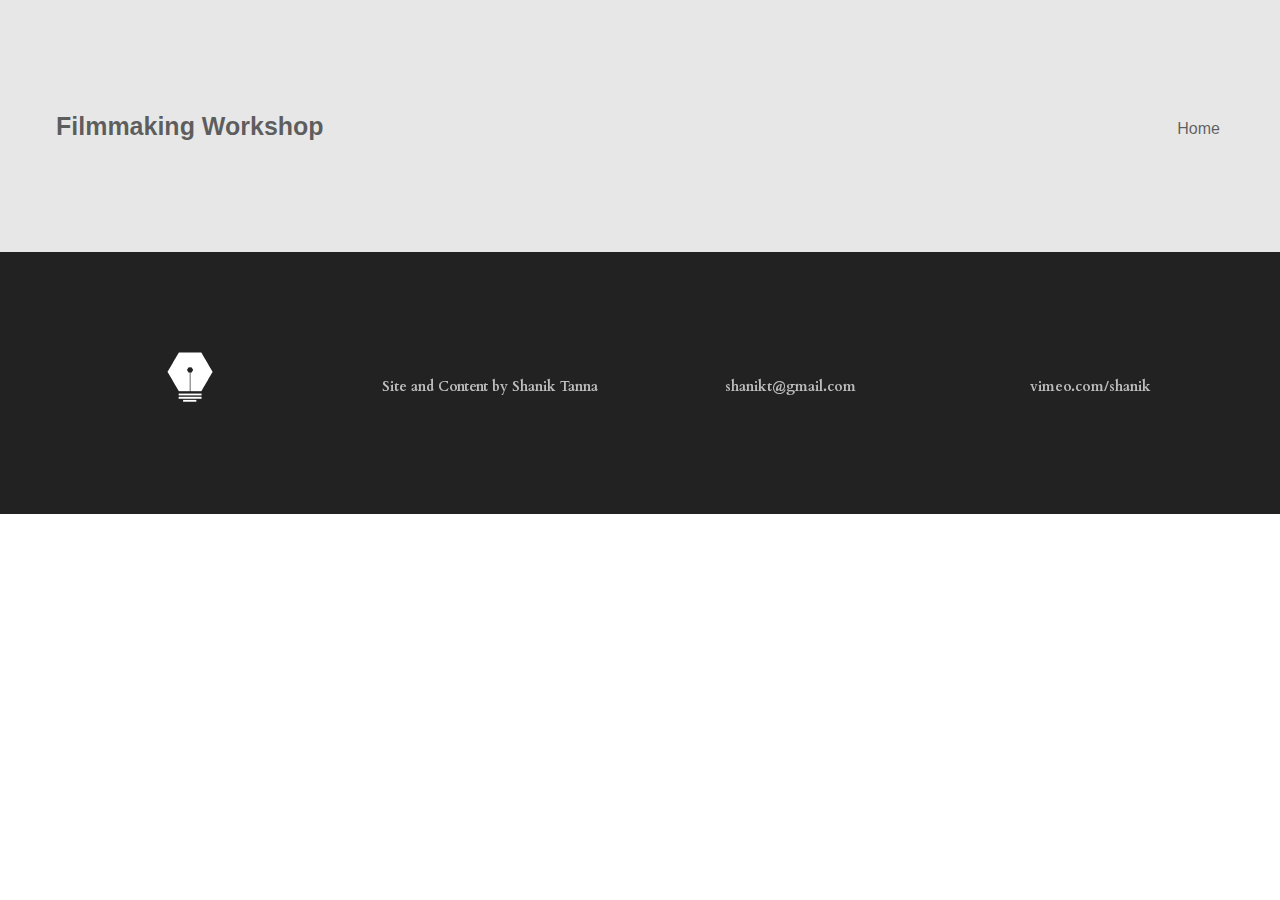
==== contact.html @ 6ecca3a4 "updatestages" ====
<!doctype html>
<html>
<head>
    <meta charset="utf-8">
    <meta name="keywords" content="">
    <meta name="description" content="">
    <meta name="viewport" content="width=device-width, initial-scale=1, user-scalable=0">
    <link rel="shortcut icon" type="image/png" href="favicon.png" />
    
	<link rel="stylesheet" type="text/css" href="./css/bootstrap.min.css">
	<link rel="stylesheet" type="text/css" href="style.css">
	<link rel="stylesheet" href="./css/animate.min.css" /><link rel='stylesheet' href='./css/font-awesome.min.css'/><link href='http://fonts.googleapis.com/css?family=Karla:400,700&subset=latin,latin-ext' rel='stylesheet' type='text/css'>
<link href='http://fonts.googleapis.com/css?family=Cardo&subset=latin,latin-ext' rel='stylesheet' type='text/css'>
    
	<script src="./js/jquery-2.1.0.min.js"></script>
	<script src="./js/bootstrap.min.js"></script>
	<script src="./js/blocs.min.js"></script>
    <title>Contact</title>

</head>
<body>
<!-- Main container -->
<div class="page-container">
    <!-- bloc-0 --><div class="bloc bgc-platinum l-bloc" id="bloc-0">
	<div class="container bloc-lg">
		<nav class="navbar row">
			<div class="navbar-header">
				<a class="navbar-brand pull-left" href="index.html">Filmmaking Workshop</a>
				<button id="nav-toggle" type="button" class="ui-navbar-toggle navbar-toggle" data-toggle="collapse" data-target=".navbar-1">
					<span class="sr-only">Toggle navigation</span><span class="icon-bar"></span><span class="icon-bar"></span><span class="icon-bar"></span>
				</button>
			</div>
			<div class="collapse navbar-collapse navbar-1">
				<ul class="site-navigation nav navbar-nav">
					<li>
						<a href="index.html">Home</a>
					</li>
				</ul>
			</div>
		</nav>
	</div>
</div><!-- bloc-0 END --><!-- ScrollToTop Button --><a class="bloc-button btn btn-d scrollToTop" onclick="scrollToTarget('1')"><span class="fa fa-chevron-up"></span></a><!-- ScrollToTop Button END--><!-- Footer - bloc-21 --><div class="bloc bgc-dark-jungle-green d-bloc" id="bloc-21">
	<div class="container bloc-lg">
		<div class="row">
			<div class="col-sm-3">
				<img src="img/sandwhite.png" class="center-block mg-sm vanishIn hideMe" width="50" height="50" />
			</div>
			<div class="col-sm-3">
				<h3 class="mg-md foottext  text-center vanishIn hideMe">
					Site and Content by Shanik Tanna
				</h3>
			</div>
			<div class="col-sm-3">
				<h3 class="mg-md foottext  text-center puffIn hideMe">
					shanikt@gmail.com
				</h3>
			</div>
			<div class="col-sm-3">
				<h3 class="mg-md foottext  text-center vanishIn hideMe">
					vimeo.com/shanik
				</h3>
			</div>
		</div>
	</div>
</div><!-- Footer - bloc-21 END -->
</div>
<!-- Main container END -->
    

</body>
    
<!-- Google Analytics -->
 
<!-- Google Analytics END -->

</html>
---- style.css ----
/*-----------------------------------------------------------------------------------
	    My Site
        Built with Blocs
-----------------------------------------------------------------------------------*/

body{
	margin:0;
	padding:0;
    background:#FFF;
    overflow-x:hidden;
    -webkit-font-smoothing: antialiased;
    -moz-osx-font-smoothing: grayscale;
}
a:hover{text-decoration: none; cursor:pointer;}

a,button{outline: none!important;} /* Prevent ugly blue glow on chrome and safari */

/* = Blocs
-------------------------------------------------------------- */

.bloc{
	width:100%;
	clear:both;
	background: 50% 50% no-repeat;
	padding:0 50px;
	-webkit-background-size: cover;
	-moz-background-size: cover;
	-o-background-size: cover;
	background-size: cover;
	position:relative;
}
.bloc .container{
	padding-left:0;
	padding-right:0;
}


/* Sizes */

.bloc-lg{
	padding:100px 50px;
}


/* Dark theme */

.d-bloc{
	color:rgba(255,255,255,.7)}.d-bloc .ico,.d-bloc button:hover{
	color:rgba(255,255,255,.9)}.d-bloc icon{
	border-color:rgba(255,255,255,.9)}.d-bloc .divider-h span{
	border-color:rgba(255,255,255,.2)}.d-bloc .a-btn,.d-bloc .navbar a,.d-bloc .navbar-brand{
	color:rgba(255,255,255,.6)},.d-bloc .a-btn:hover,.d-bloc .navbar a:hover,.d-bloc .navbar-brand:hover{
	color:rgba(255,255,255,1)}.d-bloc .navbar-toggle .icon-bar{
	background:rgba(255,255,255,1)}.d-bloc .btn-wire,.d-bloc .btn-wire:hover{
	color:rgba(255,255,255,1);
	border-color:rgba(255,255,255,1)}.d-bloc .panel{
	color:rgba(0,0,0,.5);
}
.d-bloc .panel button:hover{
	color:rgba(0,0,0,.7);
}
..d-bloc .panel icon{
	border-color:rgba(0,0,0,.7);
}
.d-bloc .panel .divider-h span{
	border-color:rgba(0,0,0,.1);
}
.d-bloc .panel a{
	color:rgba(0,0,0,.6);
}
.d-bloc .panel a:hover{
	color:rgba(0,0,0,1);
}
.d-bloc .panel .btn-wire, .d-bloc .panel .btn-wire:hover{
	color:rgba(0,0,0,.7);
	border-color:rgba(0,0,0,.3);
}


/* Light theme */

.d-bloc .panel,.l-bloc{
	color:rgba(0,0,0,.5)}.d-bloc .panel button:hover,.l-bloc button:hover{
	color:rgba(0,0,0,.7)}.d-bloc .panel icon,.l-bloc icon{
	border-color:rgba(0,0,0,.7)}.d-bloc .panel .divider-h span,.l-bloc .divider-h span{
	border-color:rgba(0,0,0,.1)}.d-bloc .panel .a-btn,.l-bloc .a-btn,.l-bloc .navbar a,.l-bloc .navbar-brand{
	color:rgba(0,0,0,.6)},.d-bloc .panel .a-btn:hover,.l-bloc .a-btn:hover,.l-bloc .navbar a:hover,.l-bloc .navbar-brand:hover{
	color:rgba(0,0,0,1)}.l-bloc .navbar-toggle .icon-bar{
	color:rgba(0,0,0,.6)}.d-bloc .panel .btn-wire,.d-bloc .panel .btn-wire:hover,.l-bloc .btn-wire,.l-bloc .btn-wire:hover{
	color:rgba(0,0,0,.7);
	border-color:rgba(0,0,0,.3)}
/* Bloc text custom styling */

#bloc-1 h2{
	font-family: Karla;
	font-weight: 700;
}
#bloc-1 p{
	font-weight: 400;
	font-family: Cardo;
}
#bloc-2 h2{
	font-family: Karla;
	font-weight: 700;
}
#bloc-2 p{
	font-weight: 400;
	font-family: Cardo;
}
#bloc-5 h2{
	font-family: Karla;
	font-weight: 700;
}
#bloc-5 p{
	font-weight: 400;
	font-family: Cardo;
}
#bloc-6 h3{
	font-family: Karla;
	font-weight: 700;
}
#bloc-6 p{
	font-weight: 400;
	font-family: Cardo;
}
#bloc-7 p{
	font-weight: 400;
	font-family: Cardo;
}
#bloc-8 p{
	font-family: Cardo;
}
#bloc-8 p{
	font-weight: 400;
	font-family: Cardo;
}
#bloc-9 p{
	font-family: Cardo;
}
#bloc-10 p{
	font-family: Cardo;
}
#bloc-11 p{
	font-family: Cardo;
}
#bloc-12 p{
	font-family: Cardo;
}
#bloc-13 h2{
	font-family: Karla;
	font-weight: 700;
}
#bloc-13 p{
	font-family: Cardo;
}
#bloc-14 h3{
	font-family: Karla;
	font-weight: 700;
}
#bloc-14 p{
	font-family: Cardo;
}
#bloc-15 p{
	font-family: Cardo;
}
#bloc-16 p{
	font-family: Cardo;
}
#bloc-17 h2{
	font-family: Karla;
	font-weight: 700;
}
#bloc-17 p{
	font-family: Cardo;
}
#bloc-18 h3{
	font-family: Karla;
	font-weight: 700;
}
#bloc-18 p{
	font-family: Cardo;
}
#bloc-19 h3{
	font-family: Karla;
	font-weight: 700;
}
#bloc-19 p{
	font-family: Cardo;
}
#bloc-20 h3{
	font-family: Karla;
	font-weight: 700;
}
#bloc-20 p{
	font-family: Cardo;
}
#bloc-21 h3{
	font-family: Cardo;
}

/* = NavBar
-------------------------------------------------------------- */

.navbar{
	margin-bottom: 0;
	z-index:1;
}
.navbar-brand{
	height:auto;
	padding:15px 15px;
	font-size:25px!important;
	font-weight:normal;
	font-weight:600;
}
.navbar-brand img{
	max-height: 200px;
	margin: 0 5px 0 0;
	display:inline;
}
.navbar-brand{
	padding: 15px 15px;
}
.navbar .nav{
	padding-top: 2px;
	margin-right: -16px;
	float:right;
	z-index:1;
}
.nav > li{
	float:left;
	margin-top:4px;
	font-size:16px;
}
.navbar-nav .open .dropdown-menu > li > a{
	text-align: inherit;
}
.nav > li a:hover, .nav > li a:focus{
	background:transparent;
}
.navbar-toggle{
	margin: 10px 10px 0 0;
	border: 0px;
}
.navbar-toggle:hover{
	background:transparent!important;
}
.navbar-toggle .icon-bar{
	background-color: rgba(0,0,0,.5);
	width: 26px;
}
 /* Inverted navbar */

.nav-invert .navbar .nav{
	float:left;
}
.nav-invert .navbar-header, .nav-invert .navbar-brand{
	float:right;
}
@media (min-width: 768px){
	.site-navigation{
		position:absolute;
		top:50%;
		right:20px;
		transform:translate(0, -50%);
		-webkit-transform:translateY(-50%);
	}
	.nav-invert .site-navigation{
		left:20px;
		right:0;
	}
	.nav-center{
		text-align:center;
	}
	.nav-center .navbar-header{
		width:100%;
	}
	.nav-center .navbar-header, .nav-center .navbar-brand, .nav-center .nav > li{
		float: none;
		display:inline-block;
	}
	.nav-center .site-navigation{
		position:relative;
		width:100%;
		margin-top:20px;
	}
}
.nav > li > .dropdown a{
	background: none!important;
	display: block;
	padding: 14px 15px;
}

nav .caret{
	margin: 0 5px;
}
/* Dropdown Menus SubMenu */
	.dropdown-menu .dropdown-menu{
	top:-8px;
	left:100%;
}
.dropdown-menu .dropmenu-flow-right{
	top:100%;
	left:0;
	margin-left: -1px;
	border-top-left-radius: 0;
	border-top-right-radius: 0;
}
.dropdown-menu .dropdown span{
	border: 4px solid black;
	border-top-color:transparent;
	border-right-color:transparent;
	border-bottom-color:transparent;
	margin: 6px -5px 0 0!important;
	float: right;
}

/* = Bric adjustment margins
-------------------------------------------------------------- */

.mg-sm{
	margin-top:10px;
	margin-bottom:5px;
}
.mg-md{
	margin-top:10px;
	margin-bottom:20px;
}
img.mg-sm,img.mg-md,img.mg-lg{
	margin-top: 0;
}
img.mg-sm{
	margin-bottom:10px;
}
img.mg-md{
	margin-bottom:30px;
}
img.mg-lg{
	margin-bottom:50px;
}

/* = Buttons
-------------------------------------------------------------- */

.btn{
	margin: 0 5px 5px 0;
}
.btn.pull-right{
	margin: 0 0 5px 5px;
}
.btn-d,.btn-d:hover,.btn-d:focus{
	color:#FFF;
	background:rgba(0,0,0,.3);
}

/* Prevent ugly blue glow on chrome and safari */
button{
	outline: none!important;
}

.btn .caret{
	margin:0 0 0 5px}.dropdown a .caret{
	margin:0 0 0 5px}.btn-dropdown .dropdown-menu .dropdown{
	padding: 3px 20px;
}





.panel-sq, .panel-sq .panel-heading, .panel-sq .panel-footer{
	border-radius:0;
}
.panel-rd{
	border-radius:30px;
}
.panel-rd .panel-heading{
	border-radius:29px 29px 0 0;
}
.panel-rd .panel-footer{
	border-radius:0 0 29px 29px;
}

/* = Dividers
-------------------------------------------------------------- */
.divider-h{
	padding:20px 0;
}
.divider-h span{
	display: block;
	border-top:1px solid transparent;
}
.divider-half{
	width: 50%;
	margin: 0 auto;
}
.dropdown-menu .divider-h,.dropdown-menu .divider-half{
	padding:0;
}


/* iFrame */

iframe{
	border:0;
}


/* ScrollToTop button */

.scrollToTop{
	width:40px;
	height:40px;
	position:fixed;
	bottom:20px;
	right:20px;
	opacity: 0;
	z-index: 500;
	transition: all .3s ease-in-out;
}
.scrollToTop span{
	margin-top: 6px;
}
.showScrollTop{
	font-size: 14px;
	opacity: 1;
}

/* = Custom Styling
-------------------------------------------------------------- */

h1,h2,h3,h4,h5,h6,p,label,.btn,a{
	font-family:"Helvetica";
}
.container{
	max-width:1170px;
}
.heading2{
	margin-bottom:50%;
	margin-top:50%;
	float:none;
}
.imagemain{
	margin-top:50%;
	margin-bottom:50%;
}
.d{
}
.lake-hero-text-s{
	font-size:60px;
}
.lake-hero-text-sub-s{
	font-size:34px;
}
.blocs-hero-btn-dwn{
	background-color:rgba(0,0,0,0.0);
}
.mainrowbord{
	border-style:solid;
	border-width:0px 0px 1px 0px;
	padding-bottom:75px;
	border-color:rgba(255,255,255,0.3);
}
.imagetest{
	display:block;
	float:none;
	overflow:hidden;
}
.image1{
	width:75%;
	height:75%;
}
.mainrow{
	margin-right:15%;
	margin-left:15%;
}
.hover{
	display:block;
	float:none;
	overflow:visible;
}
.hover:hover{
}
.hover:active{
}
.squeeze{
	margin:2% 2% 2% 2%;
}
.squeeze-right{
}
.head{
	font-size:16px;
}
.divider{
	color:rgba(0,0,0,0.0);
}
.squeezee{
}
.header{
	font-family:"Karla";
	font-weight:700;
	font-size:18px;
	text-transform:uppercase;
}
.headermenu{
	font-size:14px;
	text-transform:uppercase;
	font-family:"Karla";
	font-weight:700;
}
.tagline{
	font-family:"Cardo";
	text-transform:uppercase;
	text-align:left;
	font-size:12px;
	font-weight:normal;
}
.p{
}
.paragraphy{
}
.titlething{
	font-family:"Karla";
	font-weight:700;
	text-transform:uppercase;
}
.menu{
	font-family:"Karla";
	font-weight:400;
	text-transform:none;
	font-size:12px;
}
.headerdiv{
	padding-top:10%;
}
.rowspace{
	padding-bottom:15%;
}
.pre{
	color:rgba(0,0,0,0.0);
}
.space{
	padding-bottom:10%;
}
.paragraph{
	font-size:16px;
	line-height:32px;
}
.small{
	padding:5% 5% 5% 5%;
}
.bigheader{
	font-family:"Karla";
	font-weight:700;
	text-transform:uppercase;
	font-size:26px;
	line-height:15px;
}
.title{
}
.picspace{
	padding-bottom:5%;
}
.foottext{
	font-size:14px;
	text-transform:none;
	font-weight:bold;
	margin-top:10%;
}
.stagesblock{
	display:block;
}
.stages{
	margin-top:-150px;
}

/* = Colour
-------------------------------------------------------------- */

/* Background colour styles */

.bgc-platinum{
	background-color:#E7E7E7;
}
.bgc-platinum-2{
	background-color:#E6E7E6;
}
.bgc-aurometalsaurus{
	background-color:#628687;
}
.bgc-dark-chestnut{
	background-color:#A46255;
}
.bgc-ucla-blue{
	background-color:#577A91;
}
.bgc-café-au-lait{
	background-color:#B9795A;
}
.bgc-dark-jungle-green{
	background-color:#222222;
}

/* Bloc image backgrounds */

.bg-tile-d-bg{
	background-image:url("img/tile-d-bg.png");
}



/* = Mobile adjustments 
-------------------------------------------------------------- */
@media (max-width: 1024px)
{
    .bloc{
        padding-left: 20px; 
        padding-right: 20px;  
    }
}
@media (max-width: 768px)
{
    .container{width:100%;}
    .b-parallax{background-attachment:scroll;}
    .page-container, #hero-bloc{overflow-x: hidden;position: relative;} /* Prevent unwanted side scroll on mobile */  
}
@media (max-width: 767px)
{
    .page-container{
        overflow-x: hidden;
        position:relative;
    }
    h1,h2,h3,h4,h5,h6,p{
        padding-left:10px!important; 
        padding-right:10px!important; 
    }
    #hero-bloc h1{
        font-size:40px;
    }
    #hero-bloc h2{
        font-size:34px;
    }
    #hero-bloc h3{
        font-size:25px;
    }
    .bloc{
        padding-left: 0; 
        padding-right: 0;  
        -webkit-background-size: auto 200%;
        -moz-background-size: auto 200%;
        -o-background-size: auto 200%;
        background-size: auto 200%;
    }
    .b-parallax{
        background-attachment:scroll;
    }
    .navbar .nav{
        padding-top: 0;
        border-top:1px solid rgba(0,0,0,.2);
        float:none!important;
    }
    .navbar.row{
        margin-left: 0;
        margin-right: 0;
    }
    .site-navigation{
	   position:inherit;
	   transform:none;
	   -webkit-transform:none;
	   -ms-transform:none;
    }  
    .nav > li{
        margin-top: 0;
        border-bottom:1px solid rgba(0,0,0,.1);
        background:rgba(0,0,0,.05);
        text-align: left;
        padding-left:15px;
        width:100%;
    }
    .nav > li:hover{
        background:rgba(0,0,0,.08);
    }
    .dropdown .dropdown a .caret{   
        float: none;
        margin: 5px 0 0 10px!important;
        border: 4px solid black;
        border-bottom-color: transparent;
        border-right-color: transparent;
        border-left-color: transparent;
    }
    
    #hero-bloc .navbar .nav{
        background:rgba(0,0,0,.8);
    }
    #hero-bloc .navbar .nav a{
        color:rgba(255,255,255,.6);
    }
    .hero{
        padding:50px 0;
    }
    .hero-nav{
        left:-1px;
        right:-1px;
    }
    .navbar-collapse{
        padding:0;
        overflow-x: hidden;
        -webkit-box-shadow: none;
        box-shadow: none;
    }
    .navbar-brand img{
        max-height: 40px;
        width:auto;
        margin: -10px 10px 0 0;    
    }
    .nav-invert .navbar-header{
        float: none;
        width:100%;
    }
    .nav-invert .navbar-toggle{
        float:left; 
    }
    .btn.pull-left, .btn.pull-right{
       float:none!important; 
    }
    .bloc-group .bloc{
         display:block;
         width:100%;
     }
    .bloc-tile-2 .container, .bloc-tile-3 .container, .bloc-tile-4 .container{
	   padding-left: 10px;
	   padding-right: 10px;
    }
    .bloc-xxl,.bloc-xl,.bloc-lg{
        padding: 40px 0;
    }
    .bloc-sm,.bloc-md{
        padding-left: 0; 
        padding-right: 0;
    }
    .a-block{
        padding:0 10px;
    }
    .btn-dwn{
       display:none; 
    }
    .voffset{
        margin-top:5px;
    }
    .voffset-md{
        margin-top:20px;
    }
    .voffset-lg{
        margin-top:30px;
    }
    form{
        padding:5px;
    }
    .close-lightbox{
        display:inline-block;
    }
    .col-xs-2, .col-sm-2, .col-md-2, .col-lg-2, .col-xs-3, .col-sm-3, .col-md-3, .col-lg-3, .col-xs-4, .col-sm-4, .col-md-4, .col-lg-4, .col-xs-5, .col-sm-5, .col-md-5, .col-lg-5, .col-xs-6, .col-sm-6, .col-md-6, .col-lg-6, .col-xs-7, .col-sm-7, .col-md-7, .col-lg-7, .col-xs-8, .col-sm-8, .col-md-8, .col-lg-8, .col-xs-9, .col-sm-9, .col-md-9, .col-lg-9, .col-xs-10, .col-sm-10, .col-md-10, .col-lg-10, .col-xs-11, .col-sm-11, .col-md-11, .col-lg-11, .col-xs-12, .col-sm-12, .col-md-12, .col-lg-12 {
        margin-top: 30px;
        margin-bottom: 30px;
    }
    .video-bg-contianer{
        display:none;
    }
    .blocsapp-device-iphone5{
	   background-size: 216px 425px;
	   padding-top:60px;
	   width:216px;
	   height:425px;
    }
    .blocsapp-device-iphone5 img{
	   width: 180px;
	   height: 320px;
    }
}
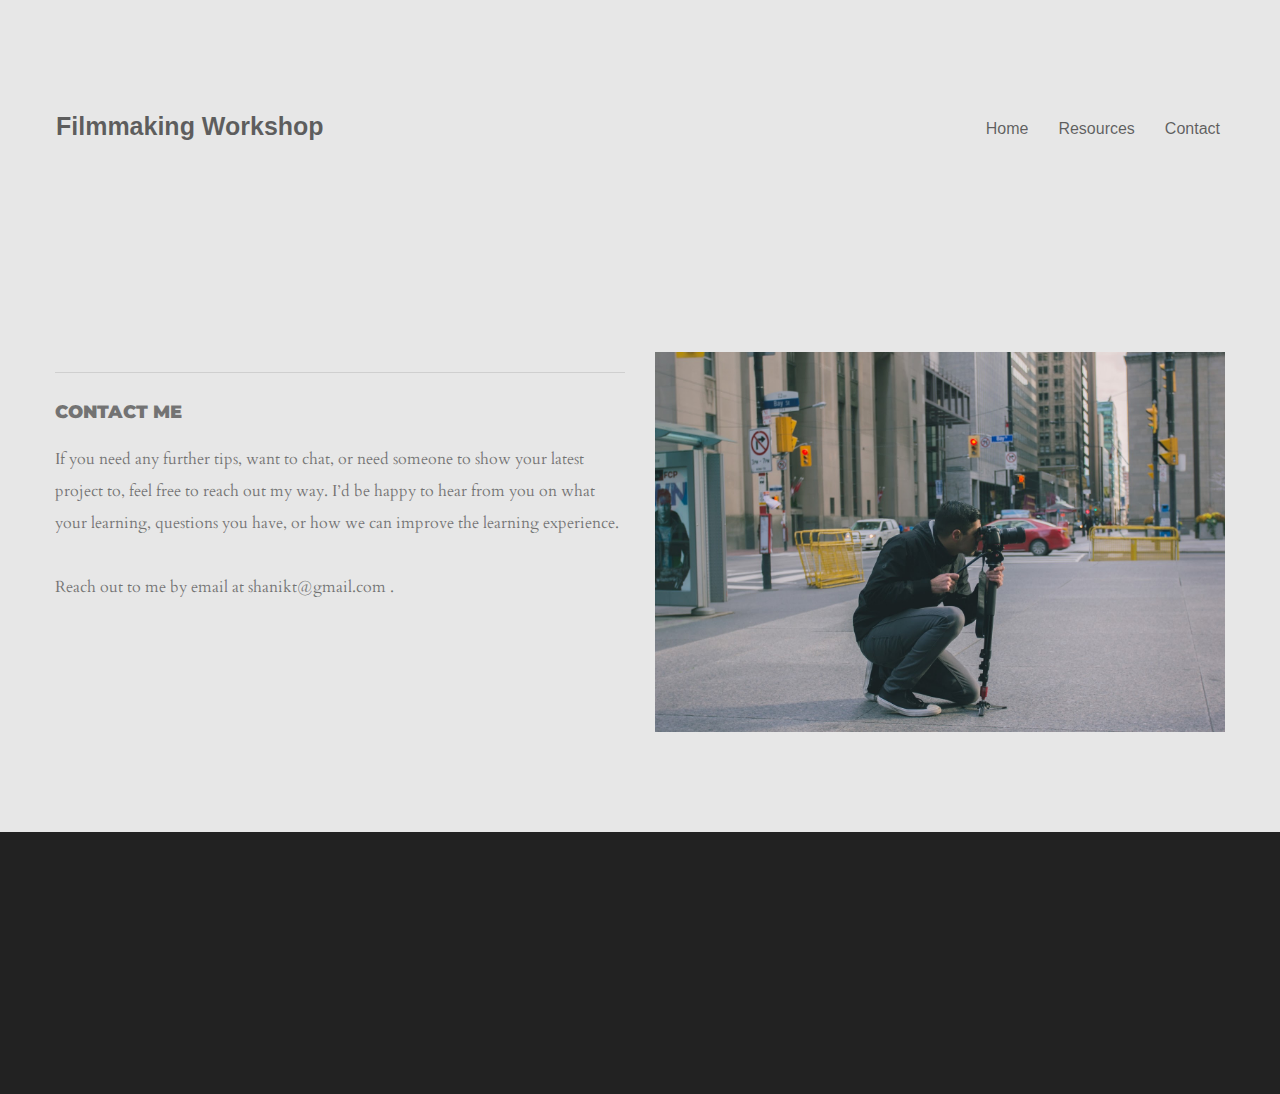
==== commit 4c1a804c: "Updated Site" ====
--- a/contact.html
+++ b/contact.html
@@ -11,6 +11,7 @@
 	<link rel="stylesheet" type="text/css" href="style.css">
 	<link rel="stylesheet" href="./css/animate.min.css" /><link rel='stylesheet' href='./css/font-awesome.min.css'/><link href='http://fonts.googleapis.com/css?family=Karla:400,700&subset=latin,latin-ext' rel='stylesheet' type='text/css'>
 <link href='http://fonts.googleapis.com/css?family=Cardo&subset=latin,latin-ext' rel='stylesheet' type='text/css'>
+<link href='http://fonts.googleapis.com/css?family=Montserrat&subset=latin,latin-ext' rel='stylesheet' type='text/css'>
     
 	<script src="./js/jquery-2.1.0.min.js"></script>
 	<script src="./js/bootstrap.min.js"></script>
@@ -21,8 +22,8 @@
 <body>
 <!-- Main container -->
 <div class="page-container">
-    -<!-- bloc-0 -->+    
+<!-- bloc-0 -->
 <div class="bloc bgc-platinum l-bloc" id="bloc-0">
 	<div class="container bloc-lg">
 		<nav class="navbar row">
@@ -37,44 +38,68 @@
 					<li>
 						<a href="index.html">Home</a>
 					</li>
+					<li>
+						<a href="resources.html">Resources</a>
+					</li>
+					<li>
+						<a href="contact.html">Contact</a>
+					</li>
 				</ul>
 			</div>
 		</nav>
 	</div>
-</div>-<!-- bloc-0 END -->--<!-- ScrollToTop Button -->-<a class="bloc-button btn btn-d scrollToTop" onclick="scrollToTarget('1')"><span class="fa fa-chevron-up"></span></a>-<!-- ScrollToTop Button END-->---<!-- Footer - bloc-21 -->-<div class="bloc bgc-dark-jungle-green d-bloc" id="bloc-21">
+</div>
+<!-- bloc-0 END -->
+
+<!-- bloc-30 -->
+<div class="bloc bgc-platinum l-bloc " id="bloc-30">
+	<div class="container bloc-lg">
+		<div class="row">
+			<div class="col-sm-6">
+				<div class="divider-h">
+					<span class="divider"></span>
+				</div>
+				<h3 class="mg-md  header">
+					CONTACT ME
+				</h3>
+				<p class=" paragraph">
+					If you need any further tips, want to chat, or need someone to show your latest project to, feel free to reach out my way. I&rsquo;d be happy to hear from you on what your learning, questions you have, or how we can improve the learning experience.<br /><br />Reach out to me by email at shanikt@gmail.com .
+				</p>
+			</div>
+			<div class="col-sm-6">
+				<img src="img/Vanhawks-70.jpg" class="img-responsive" />
+			</div>
+		</div>
+	</div>
+</div>
+<!-- bloc-30 END -->
+
+<!-- Footer - bloc-31 -->
+<div class="bloc bgc-dark-jungle-green d-bloc" id="bloc-31">
 	<div class="container bloc-lg">
 		<div class="row">
 			<div class="col-sm-3">
-				<img src="img/sandwhite.png" class="center-block mg-sm vanishIn hideMe" width="50" height="50" />
+				<img src="img/sandwhite.png" width="50" height="50" class="center-block mg-sm vanishIn animated" />
 			</div>
 			<div class="col-sm-3">
-				<h3 class="mg-md foottext  text-center vanishIn hideMe">
+				<h3 class="mg-md foottext  text-center vanishIn animated">
 					Site and Content by Shanik Tanna
 				</h3>
 			</div>
 			<div class="col-sm-3">
-				<h3 class="mg-md foottext  text-center puffIn hideMe">
+				<h3 class="mg-md foottext  text-center puffIn animated">
 					shanikt@gmail.com
 				</h3>
 			</div>
 			<div class="col-sm-3">
-				<h3 class="mg-md foottext  text-center vanishIn hideMe">
+				<h3 class="mg-md foottext  text-center vanishIn animated">
 					vimeo.com/shanik
 				</h3>
 			</div>
 		</div>
 	</div>
-</div>-<!-- Footer - bloc-21 END -->
+</div>
+<!-- Footer - bloc-31 END -->
 </div>
 <!-- Main container END -->
     
--- a/style.css
+++ b/style.css
@@ -134,7 +134,12 @@
 	font-weight: 400;
 	font-family: Cardo;
 }
+#bloc-9 h2{
+	font-family: Karla;
+	font-weight: 700;
+}
 #bloc-9 p{
+	font-weight: 400;
 	font-family: Cardo;
 }
 #bloc-10 p{
@@ -194,7 +199,74 @@
 #bloc-20 p{
 	font-family: Cardo;
 }
-#bloc-21 h3{
+#bloc-21 p{
+	font-family: Cardo;
+}
+#bloc-22 h3{
+	font-weight: 900;
+	font-family: Montserrat;
+}
+#bloc-22 p{
+	font-family: Cardo;
+}
+#bloc-23 h3{
+	font-weight: 900;
+	font-family: Montserrat;
+}
+#bloc-23 p{
+	font-family: Cardo;
+}
+#bloc-24 h3{
+	font-weight: 900;
+	font-family: Montserrat;
+}
+#bloc-24 p{
+	font-family: Cardo;
+}
+#bloc-25 h3{
+	font-weight: 900;
+	font-family: Montserrat;
+}
+#bloc-25 p{
+	font-family: Cardo;
+}
+#bloc-26 h3{
+	font-weight: 400;
+	font-family: Montserrat;
+}
+#bloc-26 p{
+	font-family: Cardo;
+}
+#bloc-27 h3{
+	font-weight: 900;
+	font-family: Montserrat;
+}
+#bloc-27 p{
+	font-family: Cardo;
+}
+#bloc-28 h3{
+	font-weight: 700;
+	font-family: Montserrat;
+}
+#bloc-28 p{
+	font-family: Cardo;
+}
+#bloc-29 h3{
+	font-weight: 900;
+	font-family: Montserrat;
+}
+#bloc-29 p{
+	font-family: Cardo;
+}
+#bloc-30 h3{
+	font-weight: 900;
+	font-family: Montserrat;
+}
+#bloc-30 p{
+	font-weight: 400;
+	font-family: Cardo;
+}
+#bloc-31 h3{
 	font-family: Cardo;
 }
 
@@ -572,6 +644,17 @@
 .stages{
 	margin-top:-150px;
 }
+.button{
+	background-color:rgba(0,0,0,0.0);
+	font-family:"Montserrat";
+	color:#000000;
+	text-transform:uppercase;
+	padding-left:0px;
+}
+.button:hover{
+	background-color:rgba(0,0,0,0.0);
+	color:#000000;
+}
 
 /* = Colour
 -------------------------------------------------------------- */
@@ -604,6 +687,9 @@
 
 .bg-tile-d-bg{
 	background-image:url("img/tile-d-bg.png");
+}
+.bg-Screen-Shot-2016-06-01-at-3-17-05-PM{
+	background-image:url("img/Screen%20Shot%202016-06-01%20at%203.17.05%20PM.png");
 }
 
 
